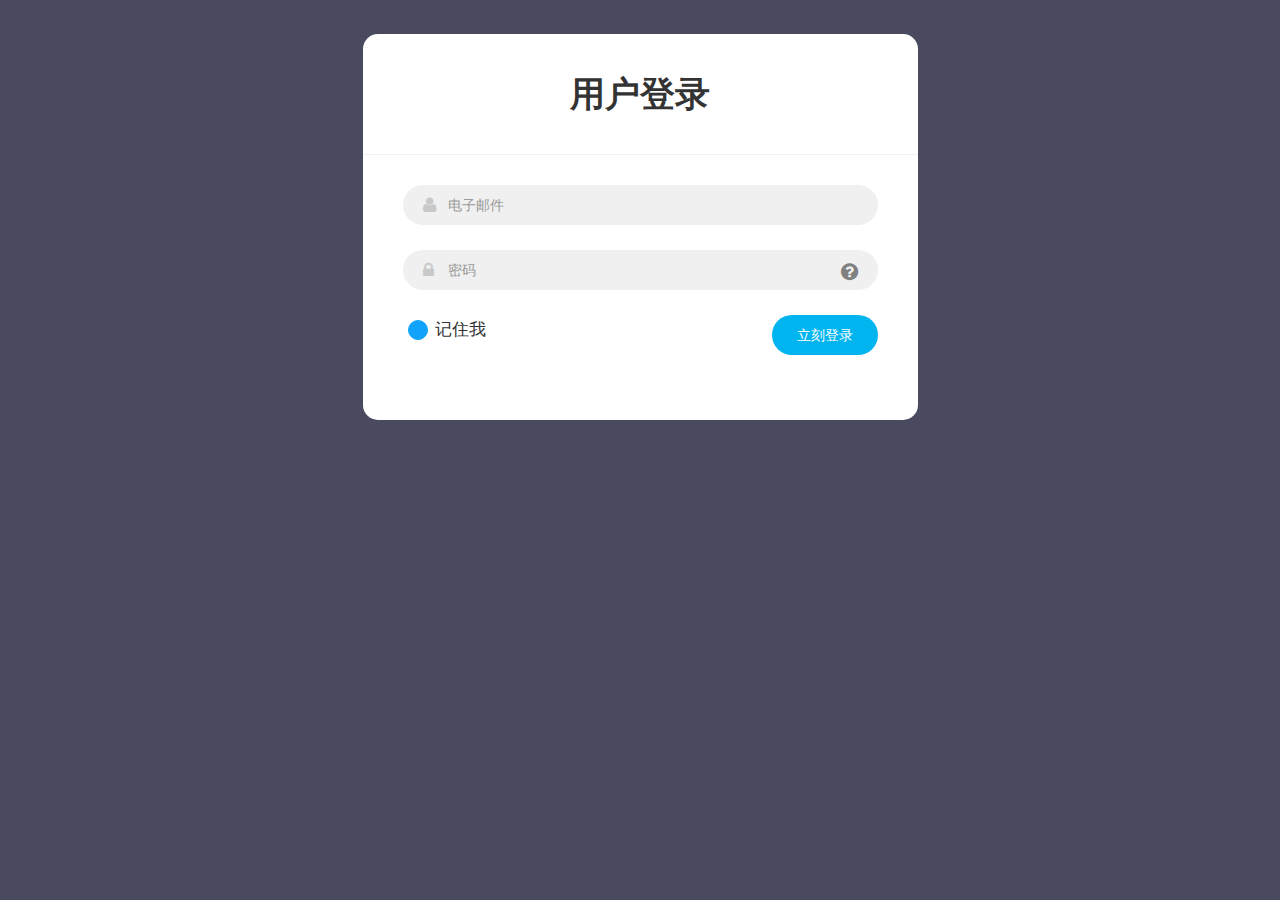
==== html/login.html @ 4c057aab "新增登录页面" ====
<!DOCTYPE html>
<html lang="zh">
<head>
	<meta charset="UTF-8">
	<meta http-equiv="X-UA-Compatible" content="IE=edge,chrome=1"> 
	<meta name="viewport" content="width=device-width, initial-scale=1.0">
	<title>登录界面</title>
	<link href="css/bootstrap.min.css" rel="stylesheet">
	<link href="css/font-awesome.min.css" rel="stylesheet">
	<link rel="stylesheet" type="text/css" href="css/login.css">
	<style type="text/css">
		.form-bg{
		    padding: 2em 0;
		}
		.form-horizontal{
		    background: #fff;
		    padding-bottom: 40px;
		    border-radius: 15px;
		    text-align: center;
		}
		.form-horizontal .heading{
		    display: block;
		    font-size: 35px;
		    font-weight: 700;
		    padding: 35px 0;
		    border-bottom: 1px solid #f0f0f0;
		    margin-bottom: 30px;
		}
		.form-horizontal .form-group{
		    padding: 0 40px;
		    margin: 0 0 25px 0;
		    position: relative;
		}
		.form-horizontal .form-control{
		    background: #f0f0f0;
		    border: none;
		    border-radius: 20px;
		    box-shadow: none;
		    padding: 0 20px 0 45px;
		    height: 40px;
		    transition: all 0.3s ease 0s;
		}
		.form-horizontal .form-control:focus{
		    background: #e0e0e0;
		    box-shadow: none;
		    outline: 0 none;
		}
		.form-horizontal .form-group i{
		    position: absolute;
		    top: 12px;
		    left: 60px;
		    font-size: 17px;
		    color: #c8c8c8;
		    transition : all 0.5s ease 0s;
		}
		.form-horizontal .form-control:focus + i{
		    color: #00b4ef;
		}
		.form-horizontal .fa-question-circle{
		    display: inline-block;
		    position: absolute;
		    top: 12px;
		    right: 60px;
		    font-size: 20px;
		    color: #808080;
		    transition: all 0.5s ease 0s;
		}
		.form-horizontal .fa-question-circle:hover{
		    color: #000;
		}
		.form-horizontal .main-checkbox{
		    float: left;
		    width: 20px;
		    height: 20px;
		    background: #11a3fc;
		    border-radius: 50%;
		    position: relative;
		    margin: 5px 0 0 5px;
		    border: 1px solid #11a3fc;
		}
		.form-horizontal .main-checkbox label{
		    width: 20px;
		    height: 20px;
		    position: absolute;
		    top: 0;
		    left: 0;
		    cursor: pointer;
		}
		.form-horizontal .main-checkbox label:after{
		    content: "";
		    width: 10px;
		    height: 5px;
		    position: absolute;
		    top: 5px;
		    left: 4px;
		    border: 3px solid #fff;
		    border-top: none;
		    border-right: none;
		    background: transparent;
		    opacity: 0;
		    -webkit-transform: rotate(-45deg);
		    transform: rotate(-45deg);
		}
		.form-horizontal .main-checkbox input[type=checkbox]{
		    visibility: hidden;
		}
		.form-horizontal .main-checkbox input[type=checkbox]:checked + label:after{
		    opacity: 1;
		}
		.form-horizontal .text{
		    float: left;
		    margin-left: 7px;
		    line-height: 20px;
		    padding-top: 5px;
		    text-transform: capitalize;
		}
		.form-horizontal .btn{
		    float: right;
		    font-size: 14px;
		    color: #fff;
		    background: #00b4ef;
		    border-radius: 30px;
		    padding: 10px 25px;
		    border: none;
		    text-transform: capitalize;
		    transition: all 0.5s ease 0s;
		}
		@media only screen and (max-width: 479px){
		    .form-horizontal .form-group{
		        padding: 0 25px;
		    }
		    .form-horizontal .form-group i{
		        left: 45px;
		    }
		    .form-horizontal .btn{
		        padding: 10px 20px;
		    }
		}
	</style>
</head>
<body>
		<div class="demo form-bg">
	        <div class="container">
	            <div class="row">
	                <div class="col-md-offset-3 col-md-6">
	                    <form class="form-horizontal">
	                        <span class="heading">用户登录</span>
	                        <div class="form-group">
	                            <input type="email" class="form-control" id="inputEmail3" placeholder="电子邮件">
	                            <i class="fa fa-user"></i>
	                        </div>
	                        <div class="form-group help">
	                            <input type="password" class="form-control" id="inputPassword3" placeholder="密码">
	                            <i class="fa fa-lock"></i>
	                            <a href="#" class="fa fa-question-circle"></a>
	                        </div>
	                        <div class="form-group">
	                            <div class="main-checkbox">
	                                <input type="checkbox" value="None" id="checkbox1" name="check"/>
	                                <label for="checkbox1"></label>
	                            </div>
	                            <span class="text">记住我</span>
	                            <button type="submit" class="btn btn-default">立刻登录</button>
	                        </div>
	                    </form>
	                </div>
	            </div>
	        </div>
	    </div>
	</div>

</body>
</html>
---- html/css/login.css ----
@font-face {
    font-family: 'icomoon';
    src:url('../fonts/icomoon.eot?rretjt');
    src:url('../fonts/icomoon.eot?#iefixrretjt') format('embedded-opentype'),
        url('../fonts/icomoon.woff?rretjt') format('woff'),
        url('../fonts/icomoon.ttf?rretjt') format('truetype'),
        url('../fonts/icomoon.svg?rretjt#icomoon') format('svg');
    font-weight: normal;
    font-style: normal;
}

[class^="icon-"], [class*=" icon-"] {
    font-family: 'icomoon';
    speak: none;
    font-style: normal;
    font-weight: normal;
    font-variant: normal;
    text-transform: none;
    line-height: 1;

    /* Better Font Rendering =========== */
    -webkit-font-smoothing: antialiased;
    -moz-osx-font-smoothing: grayscale;
}

body, html { font-size: 100%;   padding: 0; margin: 0;}

/* Reset */
*,
*:after,
*:before {
    -webkit-box-sizing: border-box;
    -moz-box-sizing: border-box;
    box-sizing: border-box;
}

/* Clearfix hack by Nicolas Gallagher: http://nicolasgallagher.com/micro-clearfix-hack/ */
.clearfix:before,
.clearfix:after {
    content: " ";
    display: table;
}

.clearfix:after {
    clear: both;
}

body{
    background: #494A5F;
    font-weight: 500;
    font-size: 1.05em;
    font-family: "Microsoft YaHei","Segoe UI", "Lucida Grande", Helvetica, Arial,sans-serif;
}
a{ color: rgba(255, 255, 255, 0.6);outline: none;text-decoration: none;-webkit-transition: 0.2s;transition: 0.2s;}
a:hover,a:focus{color:#74777b;text-decoration: none;}
.htmleaf-container{
    margin: 0 auto;
}

.bgcolor-1 { background: #f0efee; }
.bgcolor-2 { background: #f9f9f9; }
.bgcolor-3 { background: #e8e8e8; }/*light grey*/
.bgcolor-4 { background: #2f3238; color: #fff; }/*Dark grey*/
.bgcolor-5 { background: #df6659; color: #521e18; }/*pink1*/
.bgcolor-6 { background: #2fa8ec; }/*sky blue*/
.bgcolor-7 { background: #d0d6d6; }/*White tea*/
.bgcolor-8 { background: #3d4444; color: #fff; }/*Dark grey2*/
.bgcolor-9 { background: #ef3f52; color: #fff;}/*pink2*/
.bgcolor-10{ background: #64448f; color: #fff;}/*Violet*/
.bgcolor-11{ background: #3755ad; color: #fff;}/*dark blue*/
.bgcolor-12{ background: #3498DB; color: #fff;}/*light blue*/
.bgcolor-20{ background: #494A5F;color: #D5D6E2;}
/* Header */
.htmleaf-header{
    padding: 1em 190px 1em;
    letter-spacing: -1px;
    text-align: center;
    background: #66677c;
}
.htmleaf-header h1 {
    color: #D5D6E2;
    font-weight: 600;
    font-size: 2em;
    line-height: 1;
    margin-bottom: 0;
}
.htmleaf-header h1 span {
    display: block;
    font-size: 60%;
    font-weight: 400;
    padding: 0.8em 0 0.5em 0;
    color: #c3c8cd;
}
/*nav*/
.htmleaf-demo a{color: #fff;text-decoration: none;}
.htmleaf-demo{width: 100%;padding-bottom: 1.2em;}
.htmleaf-demo a{display: inline-block;margin: 0.5em;padding: 0.6em 1em;border: 3px solid #fff;font-weight: 700;}
.htmleaf-demo a:hover{opacity: 0.6;}
.htmleaf-demo a.current{background:#1d7db1;color: #fff; }
/* Top Navigation Style */
.htmleaf-links {
    position: relative;
    display: inline-block;
    white-space: nowrap;
    font-size: 1.5em;
    text-align: center;
}

.htmleaf-links::after {
    position: absolute;
    top: 0;
    left: 50%;
    margin-left: -1px;
    width: 2px;
    height: 100%;
    background: #dbdbdb;
    content: '';
    -webkit-transform: rotate3d(0,0,1,22.5deg);
    transform: rotate3d(0,0,1,22.5deg);
}

.htmleaf-icon {
    display: inline-block;
    margin: 0.5em;
    padding: 0em 0;
    width: 1.5em;
    text-decoration: none;
}

.htmleaf-icon span {
    display: none;
}

.htmleaf-icon:before {
    margin: 0 5px;
    text-transform: none;
    font-weight: normal;
    font-style: normal;
    font-variant: normal;
    font-family: 'icomoon';
    line-height: 1;
    speak: none;
    -webkit-font-smoothing: antialiased;
}
/* footer */
.htmleaf-footer{width: 100%;padding-top: 10px;}
.htmleaf-small{font-size: 0.8em;}
.center{text-align: center;}
/****/
.related {
    color: #fff;
    background: #494A5F;
    text-align: center;
    font-size: 1.25em;
    padding: 0.5em 0;
    overflow: hidden;
}

.related > a {
    vertical-align: top;
    width: calc(100% - 20px);
    max-width: 340px;
    display: inline-block;
    text-align: center;
    margin: 20px 10px;
    padding: 25px;
    font-family: "Microsoft YaHei","宋体","Segoe UI", "Lucida Grande", Helvetica, Arial,sans-serif, FreeSans, Arimo;
}
.related a {
    display: inline-block;
    text-align: left;
    margin: 20px auto;
    padding: 10px 20px;
    opacity: 0.8;
    -webkit-transition: opacity 0.3s;
    transition: opacity 0.3s;
    -webkit-backface-visibility: hidden;
}

.related a:hover,
.related a:active {
    opacity: 1;
}

.related a img {
    max-width: 100%;
    opacity: 0.8;
    border-radius: 4px;
}
.related a:hover img,
.related a:active img {
    opacity: 1;
}
.related h3{font-family: "Microsoft YaHei", sans-serif;font-size: 1.2em}
.related a h3 {
    font-size: 0.85em;
    font-weight: 300;
    margin-top: 0.15em;
    color: #fff;
}
/* icomoon */
.icon-htmleaf-home-outline:before {
    content: "\e5000";
}

.icon-htmleaf-arrow-forward-outline:before {
    content: "\e5001";
}

@media screen and (max-width: 1024px) {
    .htmleaf-header {
        padding: 2em 10% 2em;
    }
    .htmleaf-header h1 {
        font-size:1.4em;
    }
    .htmleaf-links{font-size: 1.4em}
}

@media screen and (max-width: 960px) {
    .htmleaf-header {
        padding: 2em 10% 2em;
    }
    .htmleaf-header h1 {
        font-size:1.2em;
    }
    .htmleaf-links{font-size: 1.2em}
    .related h3{font-size: 1em;}
    .related a h3 {
        font-size: 0.8em;
    }
}

@media screen and (max-width: 766px) {
    .htmleaf-header h1 {
        font-size:1.3em;
    }
    .htmleaf-links{font-size: 1.3em}
}

@media screen and (max-width: 640px) {
    .htmleaf-header {
        padding: 2em 10% 2em;
    }
    .htmleaf-header h1 {
        font-size:1em;
    }
    .htmleaf-links{font-size: 1em}
    .related h3{font-size: 0.8em;}
    .related a h3 {
        font-size: 0.6em;
    }
}
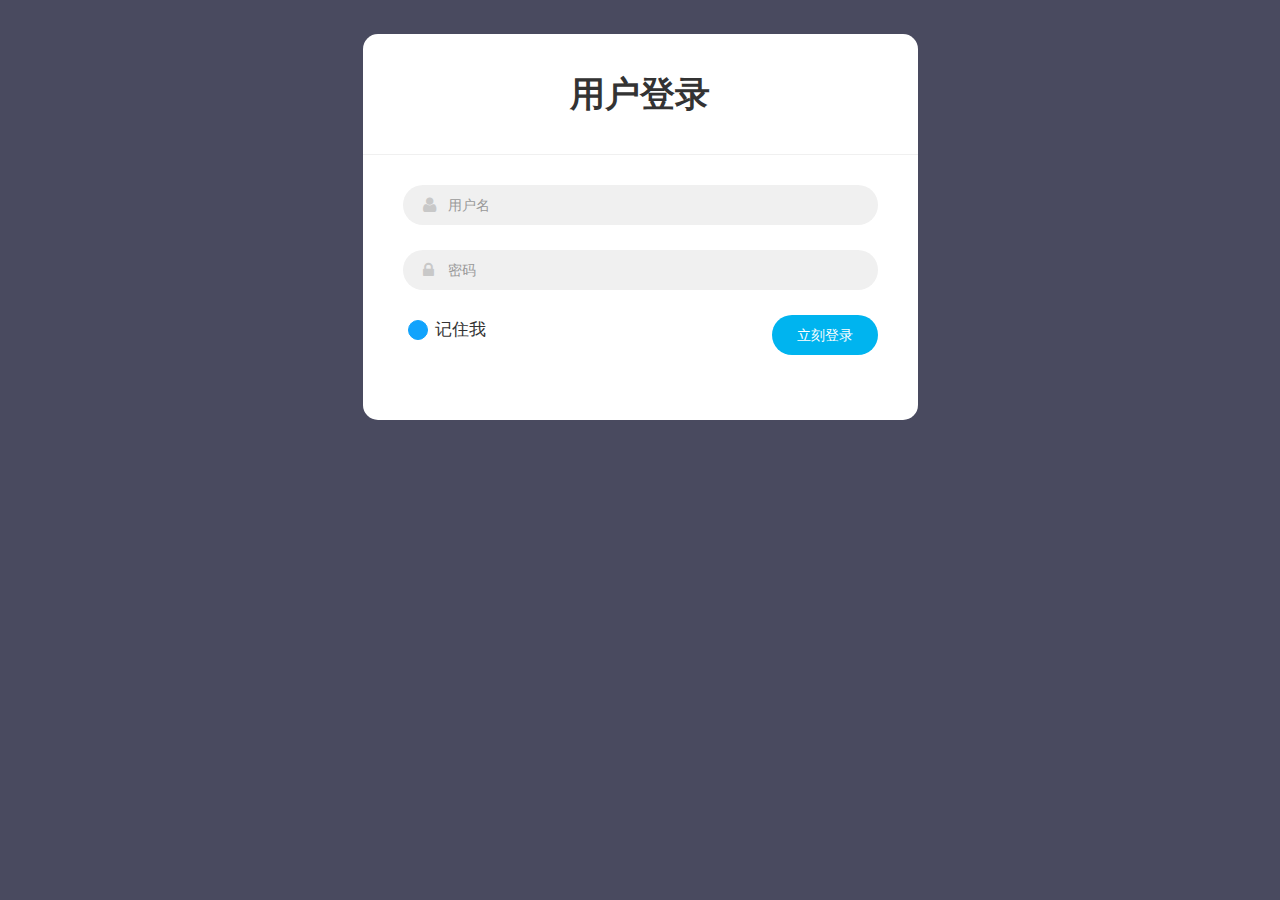
==== commit a0d8e737: "登录逻辑" ====
--- a/html/login.html
+++ b/html/login.html
@@ -8,6 +8,7 @@
 	<link href="css/bootstrap.min.css" rel="stylesheet">
 	<link href="css/font-awesome.min.css" rel="stylesheet">
 	<link rel="stylesheet" type="text/css" href="css/login.css">
+	<script src="js/lib/jquery.js"></script>
 	<style type="text/css">
 		.form-bg{
 		    padding: 2em 0;
@@ -146,13 +147,13 @@
 	                    <form class="form-horizontal">
 	                        <span class="heading">用户登录</span>
 	                        <div class="form-group">
-	                            <input type="email" class="form-control" id="inputEmail3" placeholder="电子邮件">
+	                            <input  class="form-control" id="username" placeholder="用户名">
 	                            <i class="fa fa-user"></i>
 	                        </div>
 	                        <div class="form-group help">
-	                            <input type="password" class="form-control" id="inputPassword3" placeholder="密码">
+	                            <input type="password" class="form-control" id="password" placeholder="密码">
 	                            <i class="fa fa-lock"></i>
-	                            <a href="#" class="fa fa-question-circle"></a>
+	                            
 	                        </div>
 	                        <div class="form-group">
 	                            <div class="main-checkbox">
@@ -160,7 +161,7 @@
 	                                <label for="checkbox1"></label>
 	                            </div>
 	                            <span class="text">记住我</span>
-	                            <button type="submit" class="btn btn-default">立刻登录</button>
+	                            <button type="submit" class="btn btn-default" id='loginbutton'>立刻登录</button>
 	                        </div>
 	                    </form>
 	                </div>
@@ -170,4 +171,66 @@
 	</div>
 
 </body>
+
+
+
+<script>
+function getNowFormatDate() {
+		var date = new Date();
+		var seperator1 = "-";
+		var seperator2 = ":";
+		var month = date.getMonth() + 1;
+		var strDate = date.getDate();
+		if (month >= 1 && month <= 9) {
+			month = "0" + month;
+		}
+		if (strDate >= 0 && strDate <= 9) {
+			strDate = "0" + strDate;
+		}
+		var currentdate = date.getFullYear() + seperator1 + month + seperator1 + strDate
+				+ " " + date.getHours() + seperator2 + date.getMinutes()
+				+ seperator2 + date.getSeconds();
+		return currentdate;
+	}
+    $(document).ready(function(){
+		var url = '../water_manage_system/';
+        $("#loginbutton").click(function () {
+			var date = getNowFormatDate();
+			
+            json_data ={"username":'',"password":'',"date":date};
+            json_data.username = $("#username").val();
+            json_data.password = $("#password").val();
+          
+            $.ajax({
+                type:"POST",
+                url:url+'login',
+                dataType:"json",
+                contentType:"application/json",
+                data:JSON.stringify(json_data),
+                success:function(ret_data){
+				if(ret_data=="user_or_pass_error"){
+                      $.messager.show({
+                        title:'警告',
+                        msg:'账号或密码错误！'
+                    });
+                   
+                    alert("账号或密码错误！");
+					return ;
+				}else if(ret_data=="forbidden"){
+					alert("帐号被禁用");
+				}else{
+
+						sessionStorage.setItem("id",ret_data);
+						sessionStorage.setItem("username",json_data.username);
+						window.location.href="index.html";
+                    }
+                },
+                error: function(){
+                }
+            });
+        })
+
+    });
+      
+</script>
 </html>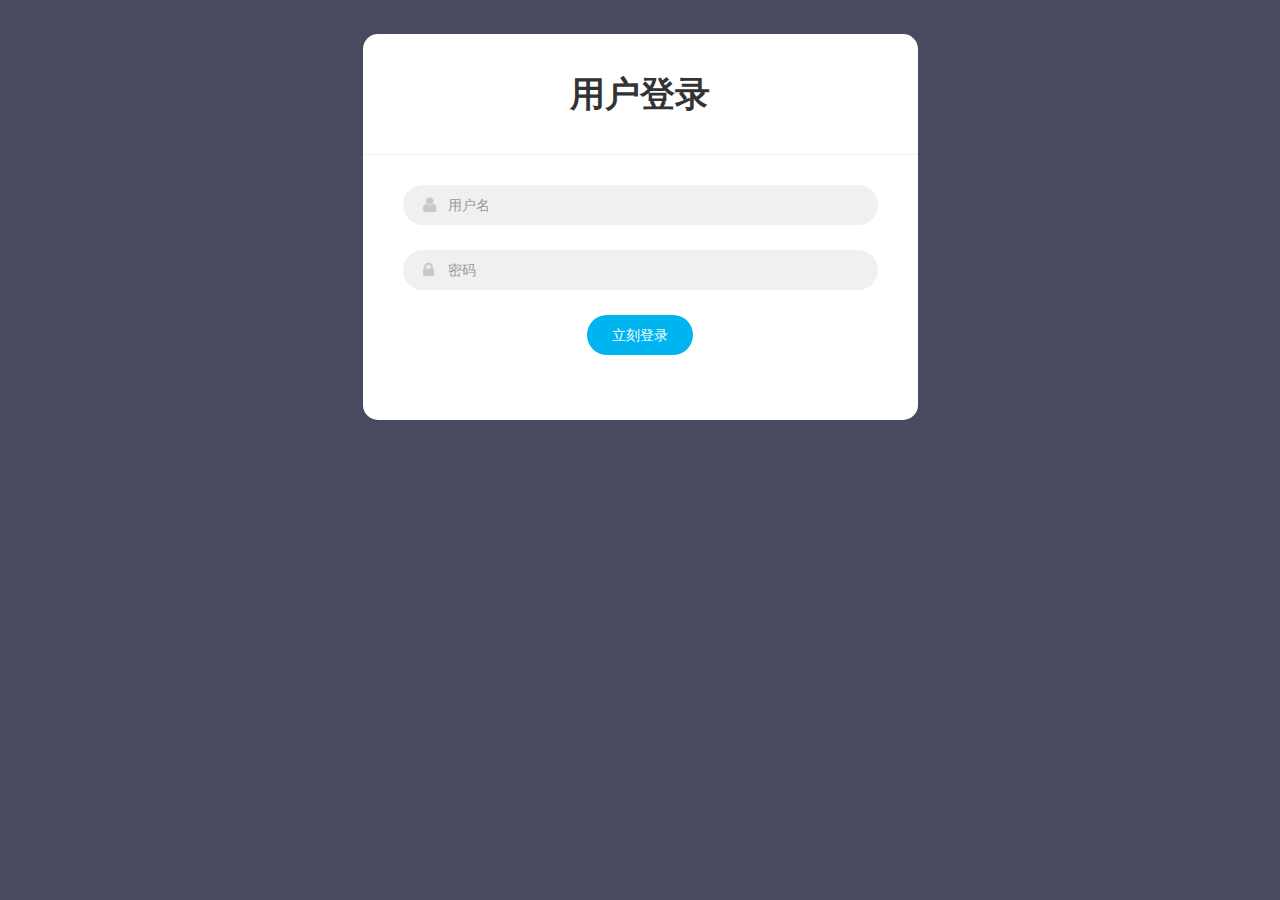
==== commit a40d82f2: "去除记住我" ====
--- a/html/login.html
+++ b/html/login.html
@@ -116,7 +116,7 @@
 		    text-transform: capitalize;
 		}
 		.form-horizontal .btn{
-		    float: right;
+		    
 		    font-size: 14px;
 		    color: #fff;
 		    background: #00b4ef;
@@ -156,11 +156,6 @@
 	                            
 	                        </div>
 	                        <div class="form-group">
-	                            <div class="main-checkbox">
-	                                <input type="checkbox" value="None" id="checkbox1" name="check"/>
-	                                <label for="checkbox1"></label>
-	                            </div>
-	                            <span class="text">记住我</span>
 	                            <button type="submit" class="btn btn-default" id='loginbutton'>立刻登录</button>
 	                        </div>
 	                    </form>
